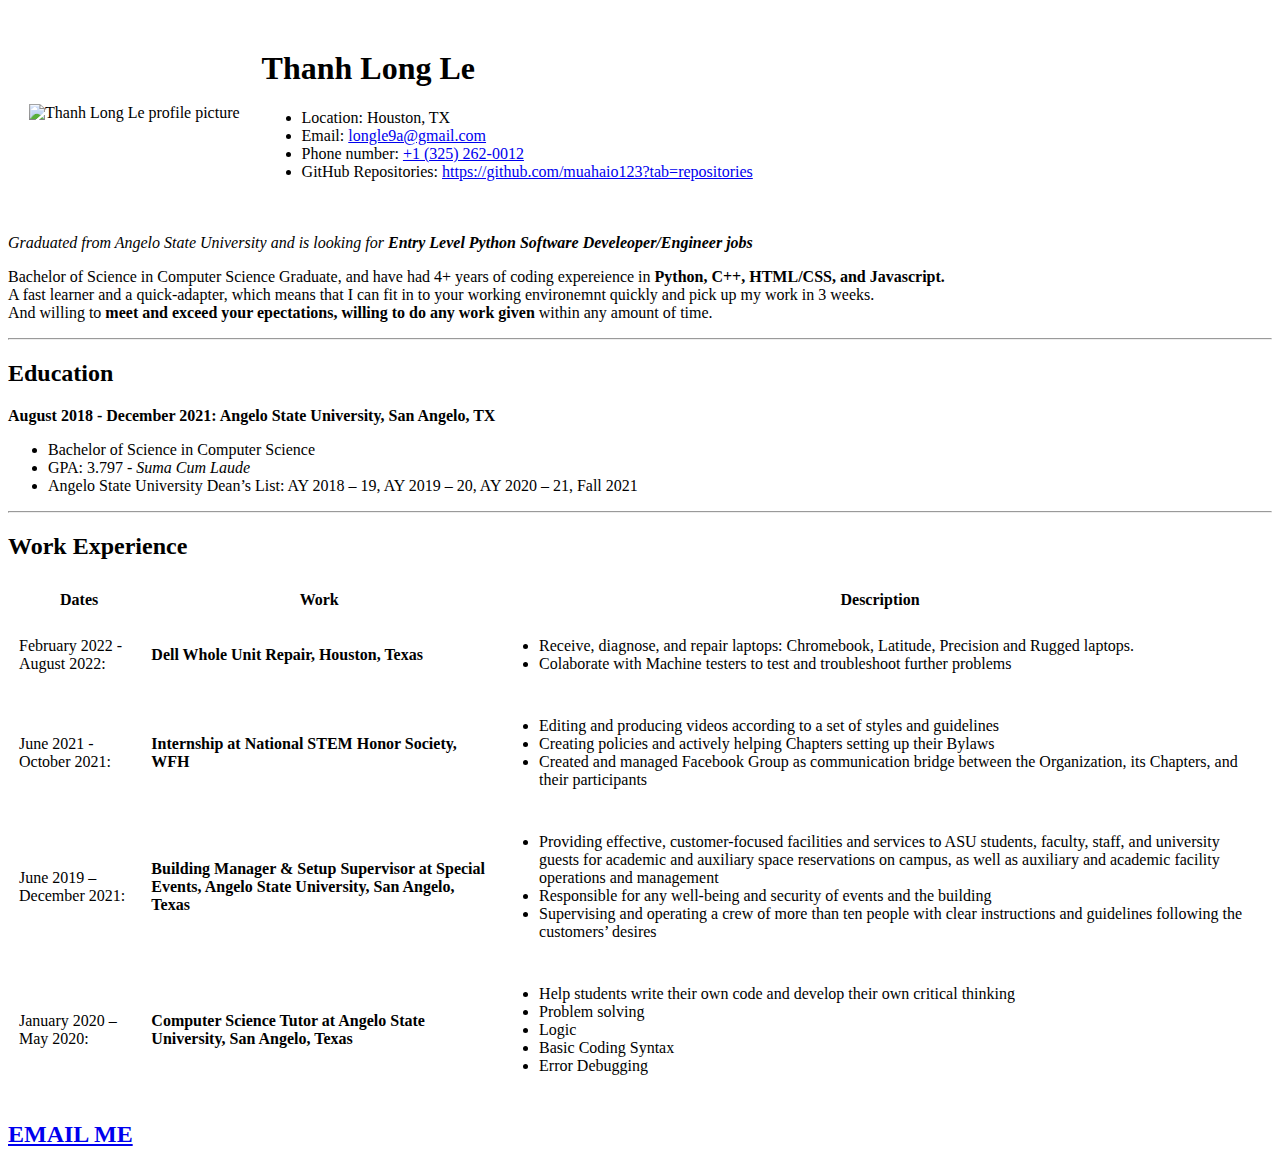
==== index.html @ 42f591a3 "Added Initial Barebone HTML files" ====
<!-- boilerplate code by writing "html" then enter-->
<!DOCTYPE html>
<html lang="en" dir="ltr">

<head>
  <!--describe the metadata of the website to the search engine-->
  <meta charset="utf-8">
  <meta name="viewport" content="width=device-width, height=device-height, initial-scale=1">
  <meta name="description" content="Thanh Long Le's Personal Website CV">
  <title>Long's Personal Website</title>
</head>

<body>
  <!--Biography Table-->
  <table cellspacing="20">
    <tr>
      <td>
        <img src="https://i.ibb.co/gvf0T8k/Facebook-Profile.png" width="250" height="250" alt="Thanh Long Le profile picture">
      </td>
      <td>
        <h1>Thanh Long Le</h1>
        <ul>
          <li>Location: Houston, TX</li>
          <li>Email: <a href="mailto: longle9a@gmal.com">longle9a@gmail.com</a></li>
          <li>Phone number: <a href="tel: +13252620012">+1 (325) 262-0012</a></li>
          <li>GitHub Repositories: <a href="https://github.com/muahaio123?tab=repositories">https://github.com/muahaio123?tab=repositories</a></li>
        </ul>
      </td>
    </tr>
  </table>

  <!--Infography-->
  <p><em>Graduated from Angelo State University and is looking for <strong>Entry Level Python Software Develeoper/Engineer jobs</strong></em></p>
  <p>
    Bachelor of Science in Computer Science Graduate, and have had 4+ years of coding expereience in <strong>Python, C++, HTML/CSS, and Javascript.</strong><br>
    A fast learner and a quick-adapter, which means that I can fit in to your working environemnt quickly and pick up my work in 3 weeks.<br>
    And willing to <strong>meet and exceed your epectations, willing to do any work given</strong> within any amount of time.
  </p>

  <!--Education Tab-->
  <hr>
  <h2>Education</h2>
  <p><strong>August 2018 - December 2021: Angelo State University, San Angelo, TX</strong></p>
  <ul>
    <li>Bachelor of Science in Computer Science</li>
    <li>GPA: 3.797 - <em>Suma Cum Laude</em></li>
    <li> Angelo State University Dean’s List: AY 2018 – 19, AY 2019 – 20, AY 2020 – 21, Fall 2021</li>
  </ul>

  <!--Table Graph - Work Experience-->
  <hr>
  <h2>Work Experience</h2>
  <table cellspacing="10">
    <thead>
      <!--Table header row for each column-->
      <tr>
        <th>Dates</th>
        <th>Work</th>
        <th>Description</th>
      </tr>
    </thead>
    <tbody>
      <tr>
        <!--Create row-->
        <td>February 2022 - August 2022: </td>
        <!--Table cells-->
        <td><strong>Dell Whole Unit Repair, Houston, Texas</strong></td>
        <td>
          <ul>
            <li>Receive, diagnose, and repair laptops: Chromebook, Latitude, Precision and Rugged laptops.</li>
            <li>Colaborate with Machine testers to test and troubleshoot further problems</li>
          </ul>
        </td>
      </tr>
      <tr>
        <td>June 2021 - October 2021: </td>
        <td><strong>Internship at National STEM Honor Society, WFH</strong></td>
        <td>
          <ul>
            <li>Editing and producing videos according to a set of styles and guidelines</li>
            <li>Creating policies and actively helping Chapters setting up their Bylaws</li>
            <li>Created and managed Facebook Group as communication bridge between the Organization, its Chapters, and their participants</li>
          </ul>
        </td>
      </tr>

      <tr>
        <td>June 2019 – December 2021: </td>
        <td><strong>Building Manager & Setup Supervisor at Special Events, Angelo State University, San Angelo, Texas</strong></td>
        <td>
          <ul>
            <li>
              Providing effective, customer-focused facilities and services to ASU students, faculty, staff,
              and university guests for academic and auxiliary space reservations on campus,
              as well as auxiliary and academic facility operations and management
            </li>
            <li>Responsible for any well-being and security of events and the building</li>
            <li>Supervising and operating a crew of more than ten people with clear instructions and guidelines following the customers’ desires</li>
          </ul>
        </td>
      </tr>

      <tr>
        <td>January 2020 – May 2020: </td>
        <td><strong>Computer Science Tutor at Angelo State University, San Angelo, Texas</strong></td>
        <td>
          <ul>
            <li>Help students write their own code and develop their own critical thinking</li>
            <li>Problem solving</li>
            <li>Logic</li>
            <li>Basic Coding Syntax</li>
            <li>Error Debugging</li>
          </ul>
        </td>
      </tr>
    </tbody>
  </table>
  <h2><a href="contact.html">EMAIL ME</a></h2>
</body>
</html>
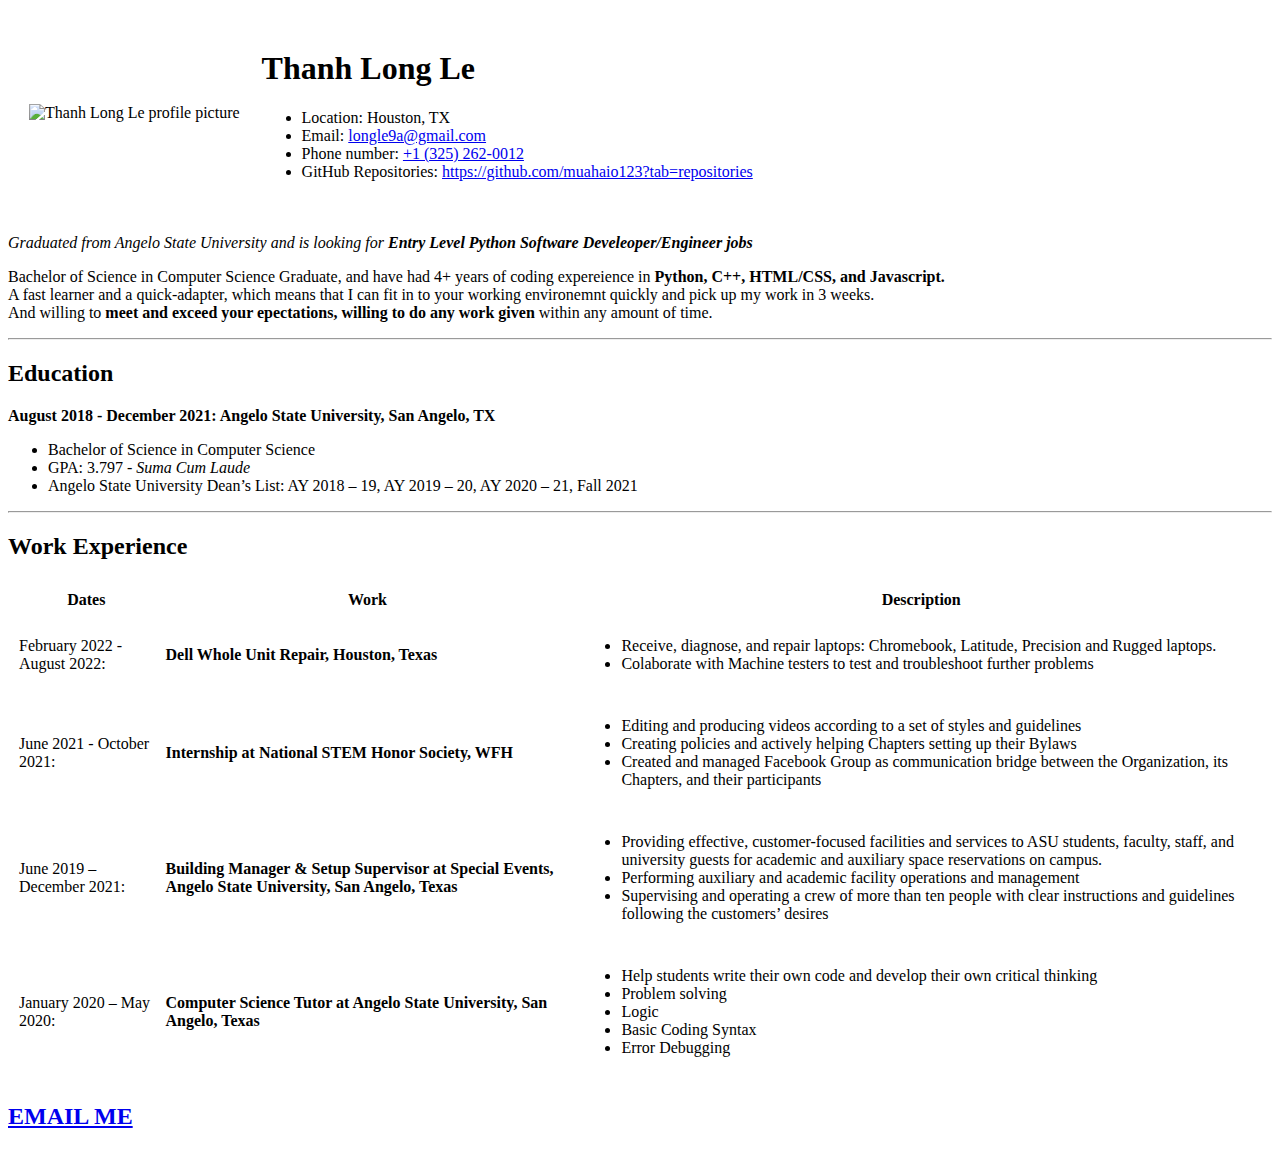
==== commit 96442148: "Update to affect using css" ====
--- a/index.html
+++ b/index.html
@@ -1,12 +1,11 @@
-<!-- boilerplate code by writing "html" then enter-->
 <!DOCTYPE html>
 <html lang="en" dir="ltr">
 
 <head>
-  <!--describe the metadata of the website to the search engine-->
   <meta charset="utf-8">
   <meta name="viewport" content="width=device-width, height=device-height, initial-scale=1">
   <meta name="description" content="Thanh Long Le's Personal Website CV">
+  <link rel="stylesheet" href="css/styles.css">
   <title>Long's Personal Website</title>
 </head>
 
@@ -15,7 +14,7 @@
   <table cellspacing="20">
     <tr>
       <td>
-        <img src="https://i.ibb.co/gvf0T8k/Facebook-Profile.png" width="250" height="250" alt="Thanh Long Le profile picture">
+        <img src="images/profile_pict.png" width="250" height="250" alt="Thanh Long Le profile picture">
       </td>
       <td>
         <h1>Thanh Long Le</h1>
@@ -23,7 +22,7 @@
           <li>Location: Houston, TX</li>
           <li>Email: <a href="mailto: longle9a@gmal.com">longle9a@gmail.com</a></li>
           <li>Phone number: <a href="tel: +13252620012">+1 (325) 262-0012</a></li>
-          <li>GitHub Repositories: <a href="https://github.com/muahaio123?tab=repositories">https://github.com/muahaio123?tab=repositories</a></li>
+          <li>GitHub Repositories: <a href="https://github.com/muahaio123?tab=repositories" target="_blank" rel="noreferrer noopener">https://github.com/muahaio123?tab=repositories</a></li>
         </ul>
       </td>
     </tr>
@@ -91,10 +90,9 @@
           <ul>
             <li>
               Providing effective, customer-focused facilities and services to ASU students, faculty, staff,
-              and university guests for academic and auxiliary space reservations on campus,
-              as well as auxiliary and academic facility operations and management
+              and university guests for academic and auxiliary space reservations on campus.
             </li>
-            <li>Responsible for any well-being and security of events and the building</li>
+            <li>Performing auxiliary and academic facility operations and management</li>
             <li>Supervising and operating a crew of more than ten people with clear instructions and guidelines following the customers’ desires</li>
           </ul>
         </td>
@@ -115,6 +113,7 @@
       </tr>
     </tbody>
   </table>
-  <h2><a href="contact.html">EMAIL ME</a></h2>
+  <h2><a href="contact.html" target="_blank" rel="noreferrer noopener">EMAIL ME</a></h2>
 </body>
+
 </html>
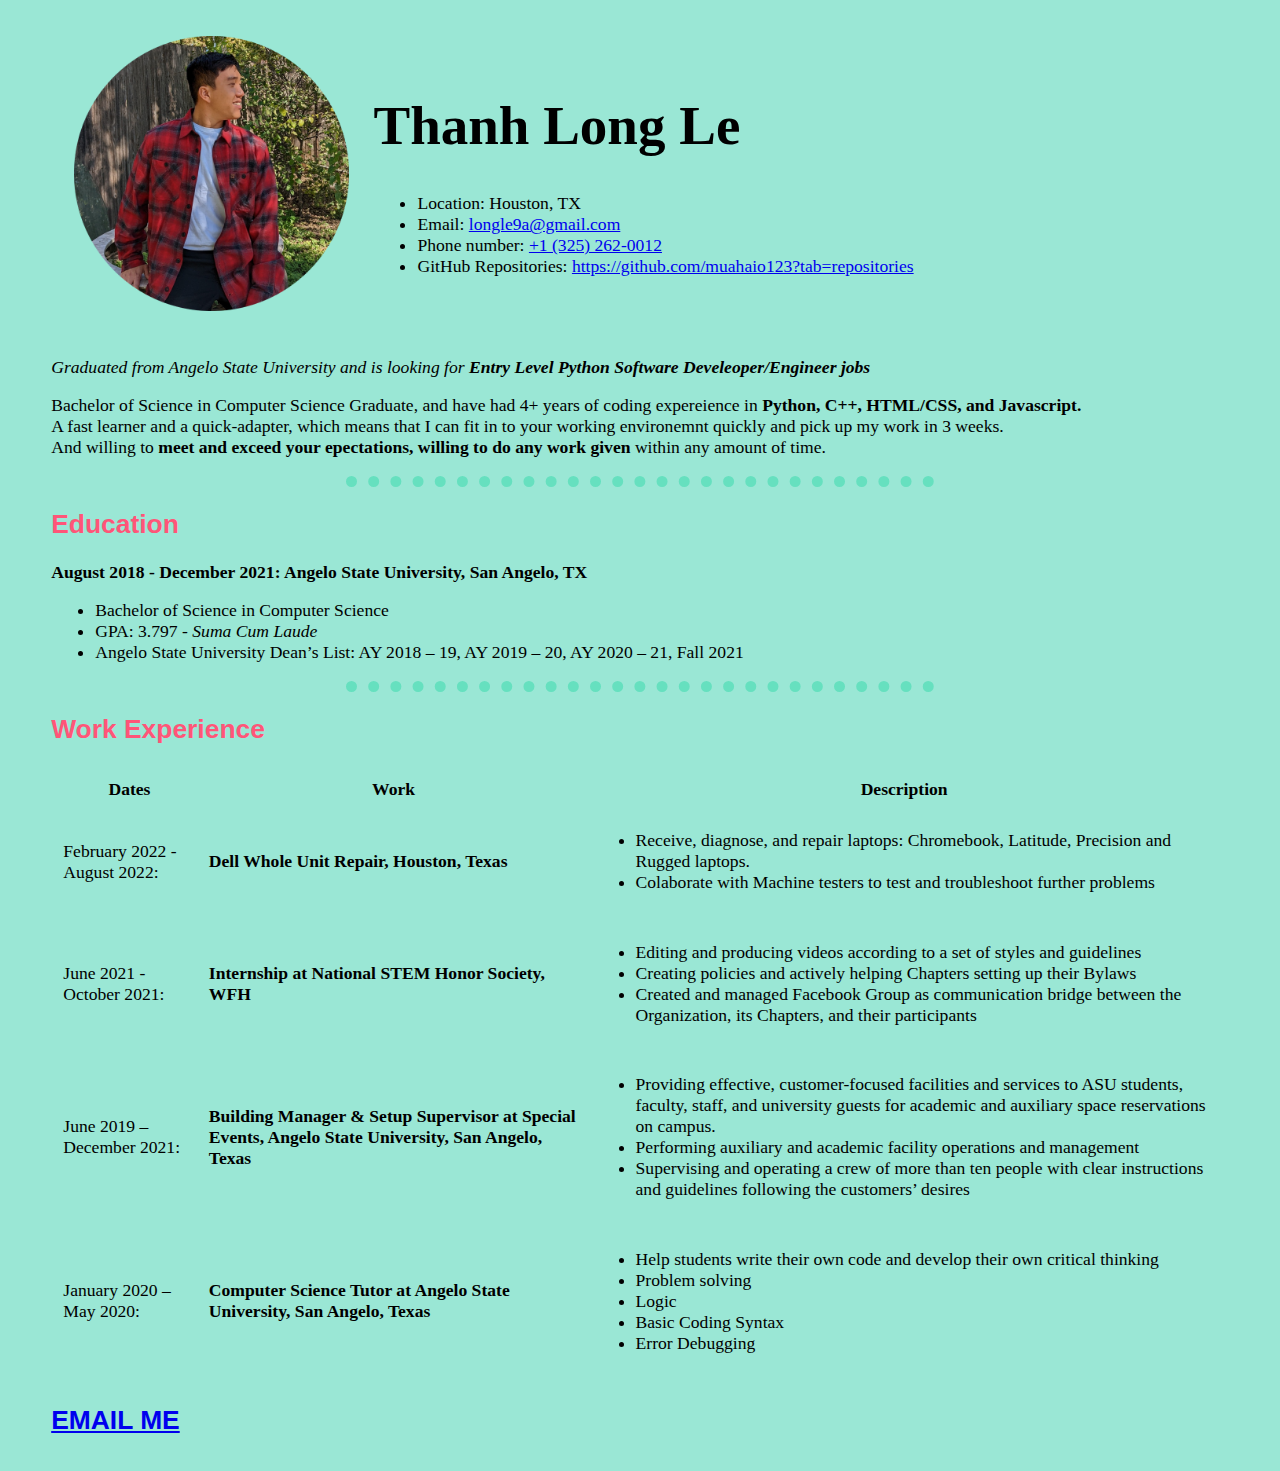
==== commit 68b79b77: "Update index.html" ====
--- a/index.html
+++ b/index.html
@@ -14,7 +14,7 @@
   <table cellspacing="20">
     <tr>
       <td>
-        <img src="images/profile_pict.png" width="250" height="250" alt="Thanh Long Le profile picture">
+        <img src="./images/profile_pict.png" width="250" height="250" alt="Thanh Long Le profile picture">
       </td>
       <td>
         <h1>Thanh Long Le</h1>
--- a/css/styles.css
+++ b/css/styles.css
@@ -0,0 +1,58 @@
+body {
+  background-color: #66dbbfa9;
+  margin: 0;
+  padding: 1% 4% 1% 4%;
+  zoom: 110%;
+}
+
+hr {
+  border-style: dotted none none none;
+  border-width: 10px;
+  border-color: #66e0bf;
+  width: 50%;
+}
+
+h1 {
+  font-family: "Times New Roman", Times, serif;
+  font-size: 50px;
+  transition: 0.3s;
+}
+
+h1:hover {
+  color: #ff5578;
+}
+
+h2 {
+  color: #ff5578;
+  font-family: "Georgia", Helvetica, serif;
+}
+
+a {
+  transition: 0.3s;
+}
+
+a:hover {
+  color: #ff5578;
+}
+
+img {
+  transition: 0.3s;
+  border-radius: 15%;
+}
+
+img:hover {
+  background-color: #66e0bf;
+}
+
+li {
+  transition: 0.3s;
+}
+
+li:hover {
+  color: #ff5578;
+}
+
+/*
+use '.' for class selector, can have multiple elements in 1 class or vice versa (multiple class for 1 element), more powerful than tag selector. Ex: .edu {}
+use '#' for id selector, unique ID (most power ful). Ex: #info {}
+*/
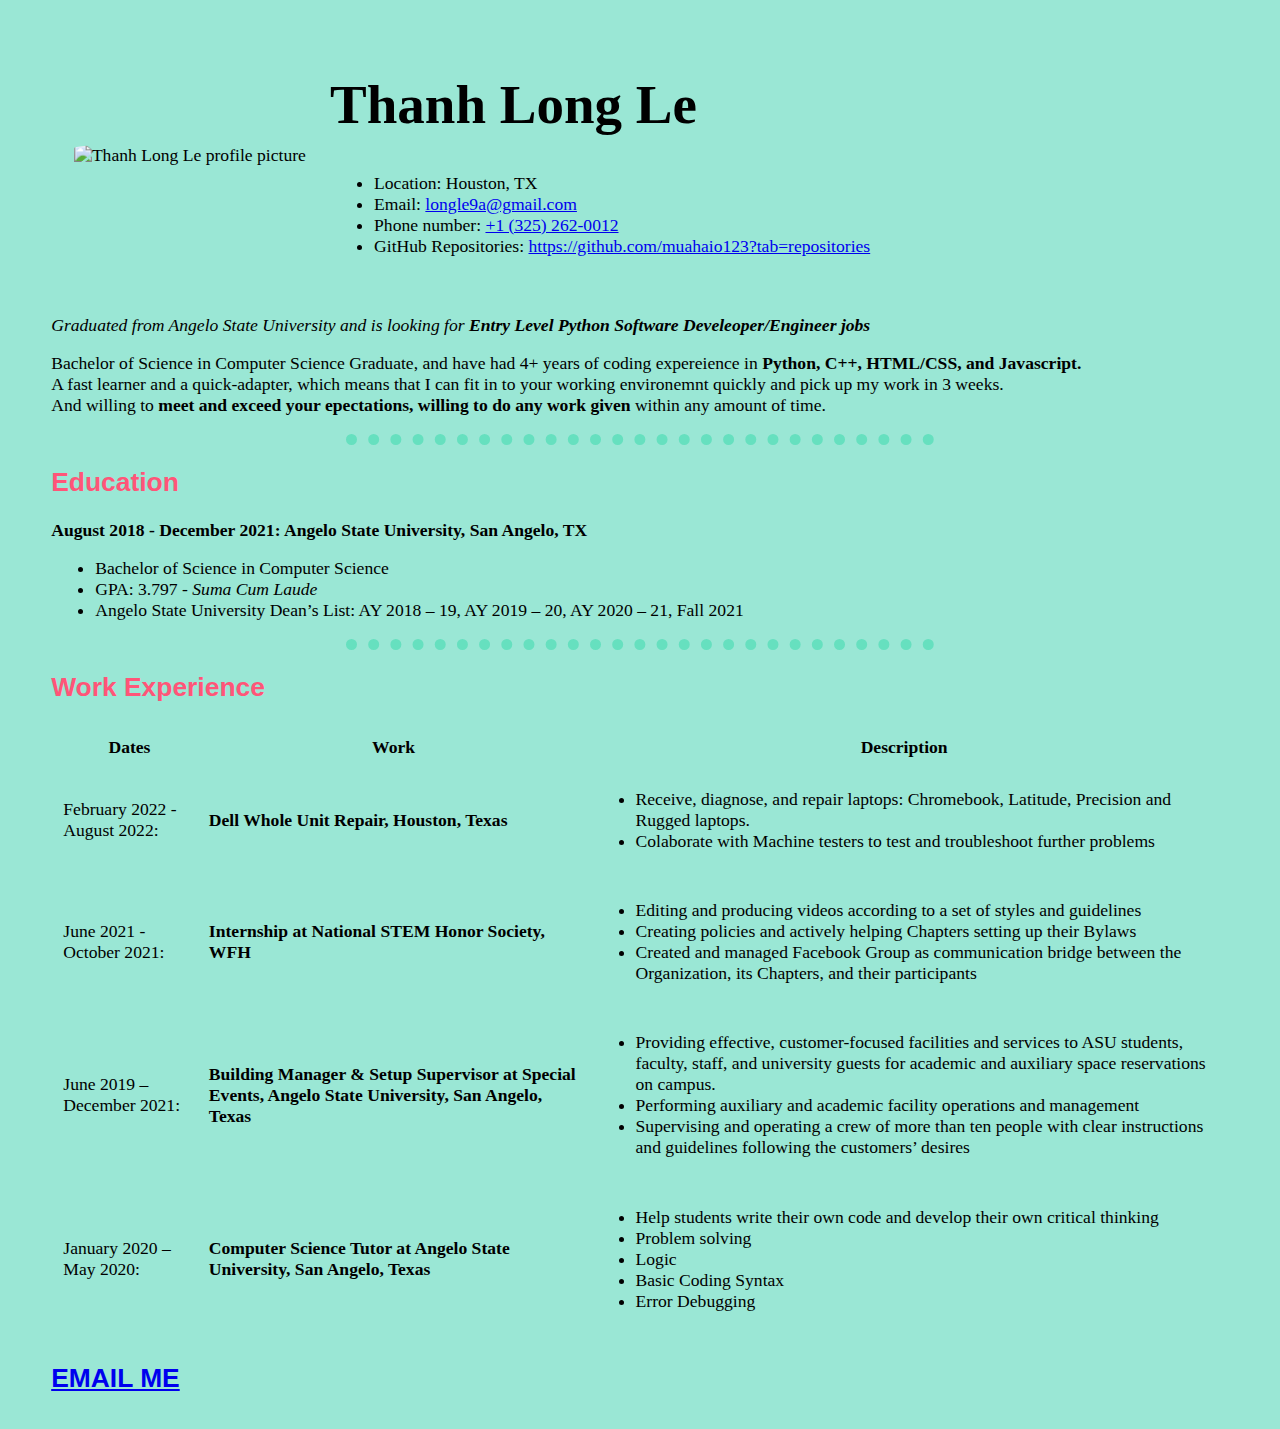
==== commit a1069711: "Update index.html" ====
--- a/index.html
+++ b/index.html
@@ -14,7 +14,7 @@
   <table cellspacing="20">
     <tr>
       <td>
-        <img src="./images/profile_pict.png" width="250" height="250" alt="Thanh Long Le profile picture">
+        <img src="./Personal-CV/images/profile_pict.png" width="250" height="250" alt="Thanh Long Le profile picture">
       </td>
       <td>
         <h1>Thanh Long Le</h1>
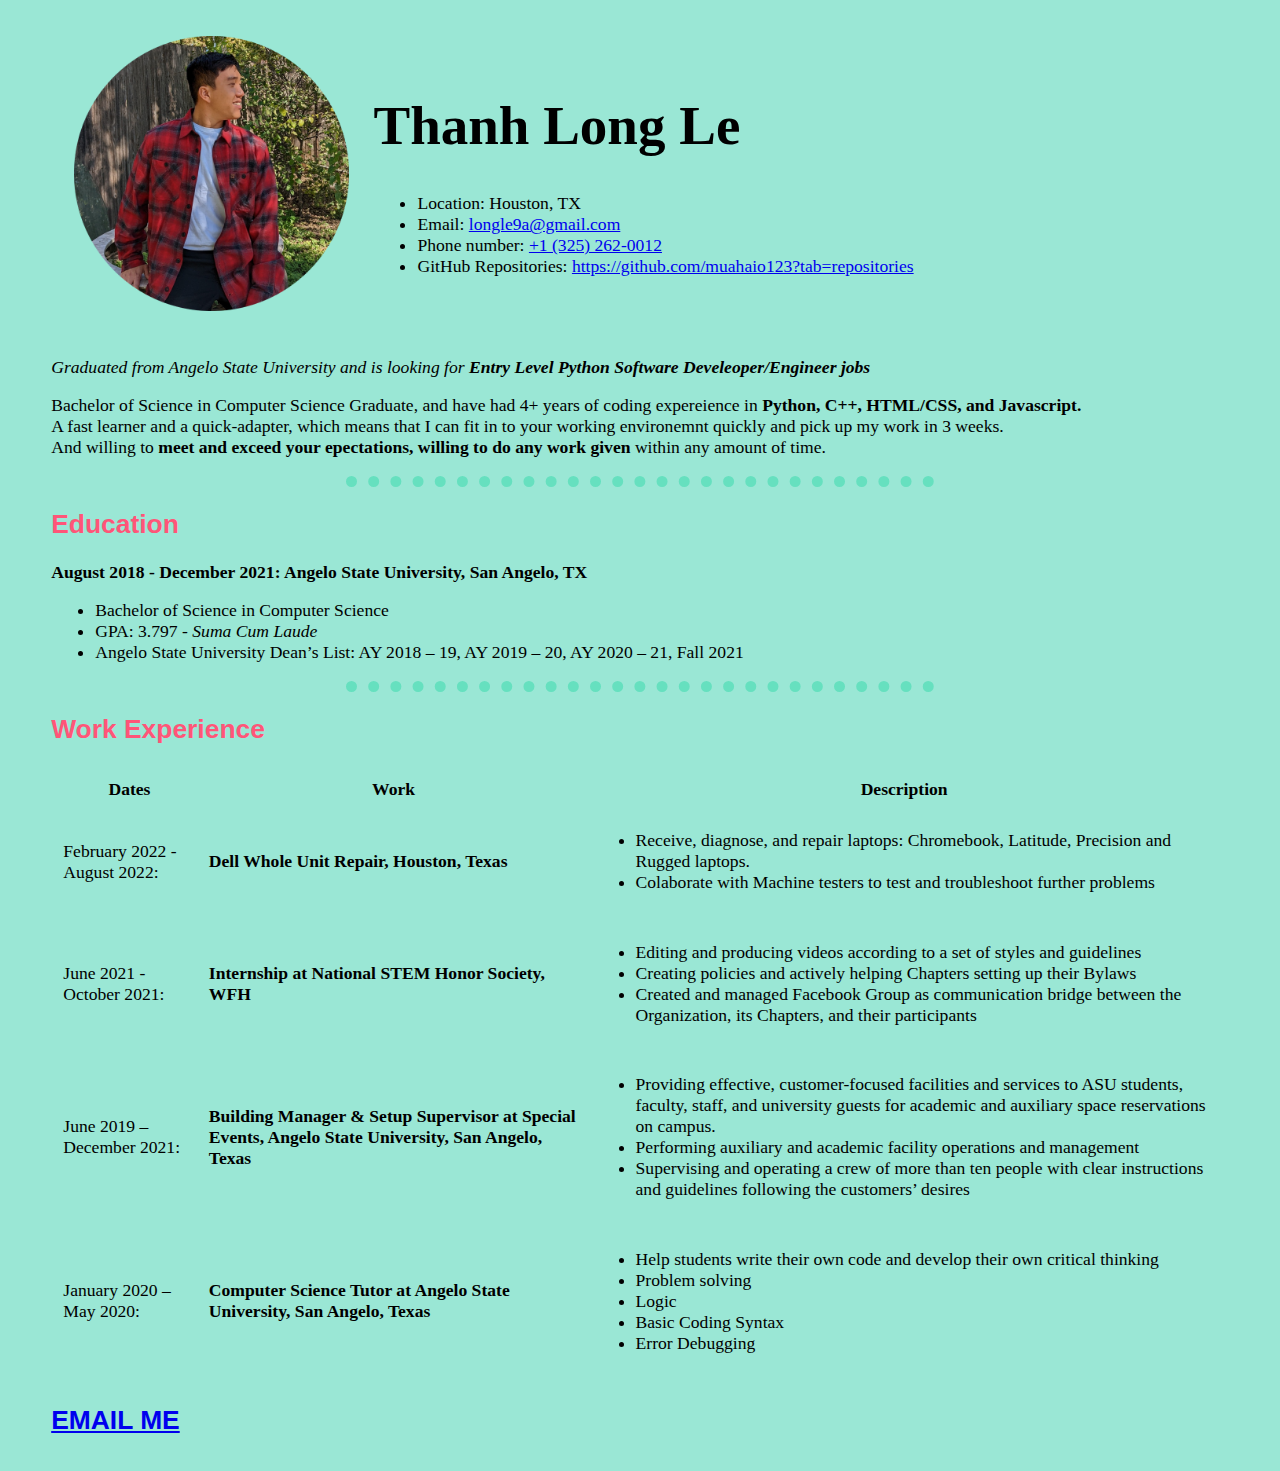
==== commit ff53f5e3: "Update index.html" ====
--- a/index.html
+++ b/index.html
@@ -14,7 +14,7 @@
   <table cellspacing="20">
     <tr>
       <td>
-        <img src="./Personal-CV/images/profile_pict.png" width="250" height="250" alt="Thanh Long Le profile picture">
+        <img src="images/profile_pict.png" width="250" height="250" alt="Thanh Long Le profile picture">
       </td>
       <td>
         <h1>Thanh Long Le</h1>
